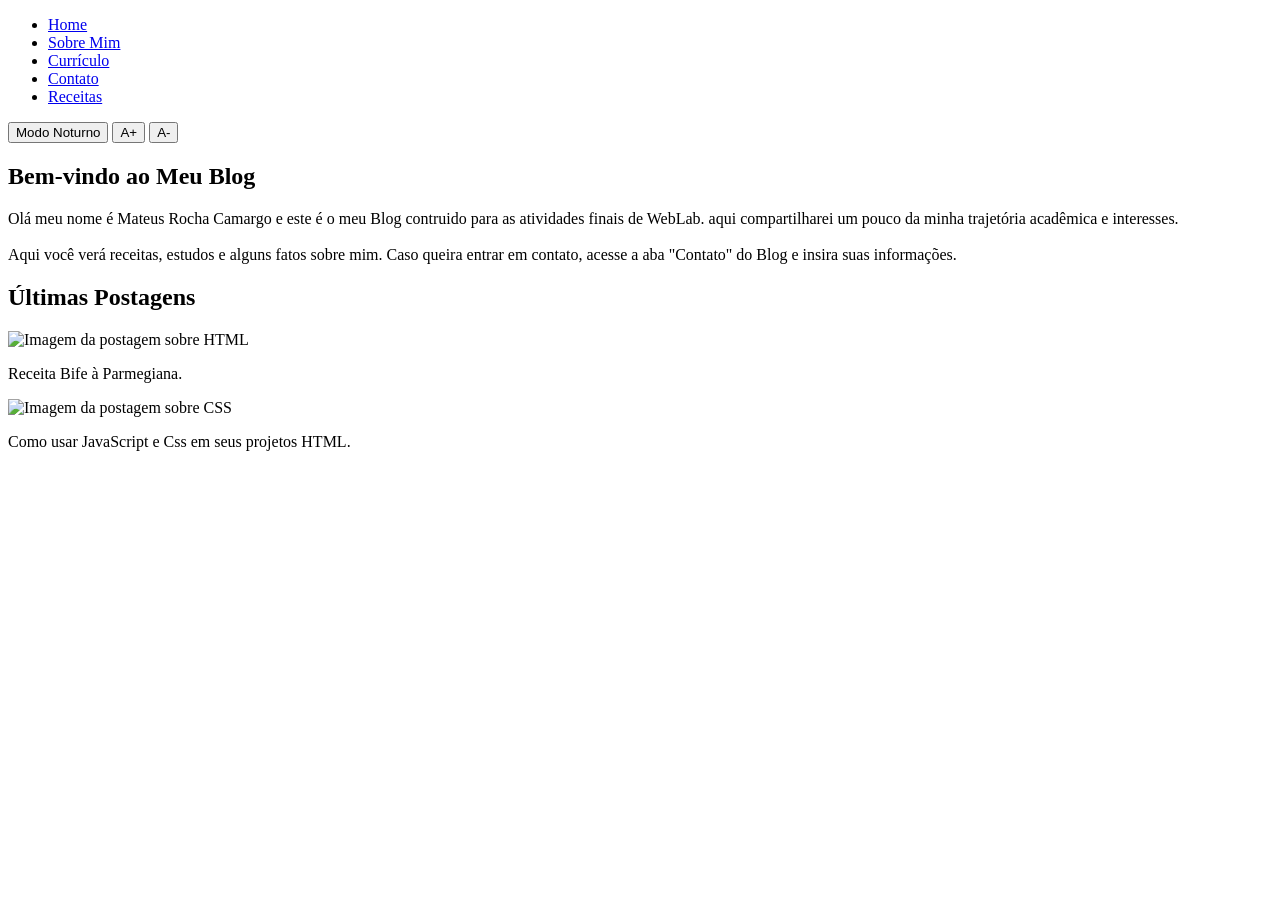
==== index.html @ 9a48bbba "Add files via upload" ====
<!DOCTYPE html>
<html lang="pt-BR">
<head>
    <meta charset="UTF-8">
    <meta name="viewport" content="width=device-width, initial-scale=1.0">
    <title>Meu Blog - Home</title>
    <link rel="stylesheet" href="css/style.css">
    
    <link rel="preconnect" href="https://fonts.googleapis.com">
<link rel="preconnect" href="https://fonts.gstatic.com" crossorigin>
<link href="https://fonts.googleapis.com/css2?family=Fjalla+One&display=swap" rel="stylesheet">
</head>
<body>
    <header class="barraDeCima">
        <nav>
            <ul class="menu">
                <li><a href="index.html">Home</a></li>
                <li><a href="about.html">Sobre Mim</a></li>
                <li><a href="curriculum.html">Currículo</a></li>
                <li><a href="contact.html">Contato</a></li>
                <li><a href="receitas.html">Receitas</a></li>
            </ul>
        </nav>
        
        <div class="botoes">
            <button id="modoEscuro">Modo Noturno</button>
            <button id="AumentarFonte">A+</button>
            <button id="DiminuirFonte">A-</button>
        </div>
    </header>

    <main>
        <section class="intro">
            <h1>Bem-vindo ao Meu Blog</h1>
            <p>Olá meu nome é Mateus Rocha Camargo e este é o meu Blog contruido para as atividades finais de WebLab. aqui compartilharei um pouco da minha
                 trajetória acadêmica e interesses.<br><br>Aqui você verá receitas, estudos e alguns fatos sobre mim. 
                 Caso queira entrar em contato, acesse a aba "Contato" do Blog e insira suas informações.</p>
        </section>

        <section class="feed">
            <h2>Últimas Postagens</h2>
            
            <div class="fotoFeed">
                
                <article class="PostdeFoto">
                    <!-- Corrigido: Sintaxe da imagem ajustada com o atributo alt isolado -->
                    <img src="Assets/bife-a-parmegiana.jpg" alt="Imagem da postagem sobre HTML" class="feed-image">
                    
                    <div class="TextodeFeed">
                        <p>Receita Bife à Parmegiana.</p>
                    </div>
                </article>

                <article class="PostdeFoto">
                    <img src="assets/post2.jpg" alt="Imagem da postagem sobre CSS" class="feed-image">
                    
                    <div class="TextodeFeed">
                        <p>Como usar JavaScript e Css em seus projetos HTML.</p>
                    </div>
                </article>

            </div>
        </section>
    </main>

    <script src="js/script.js"></script>
</body>
</html>
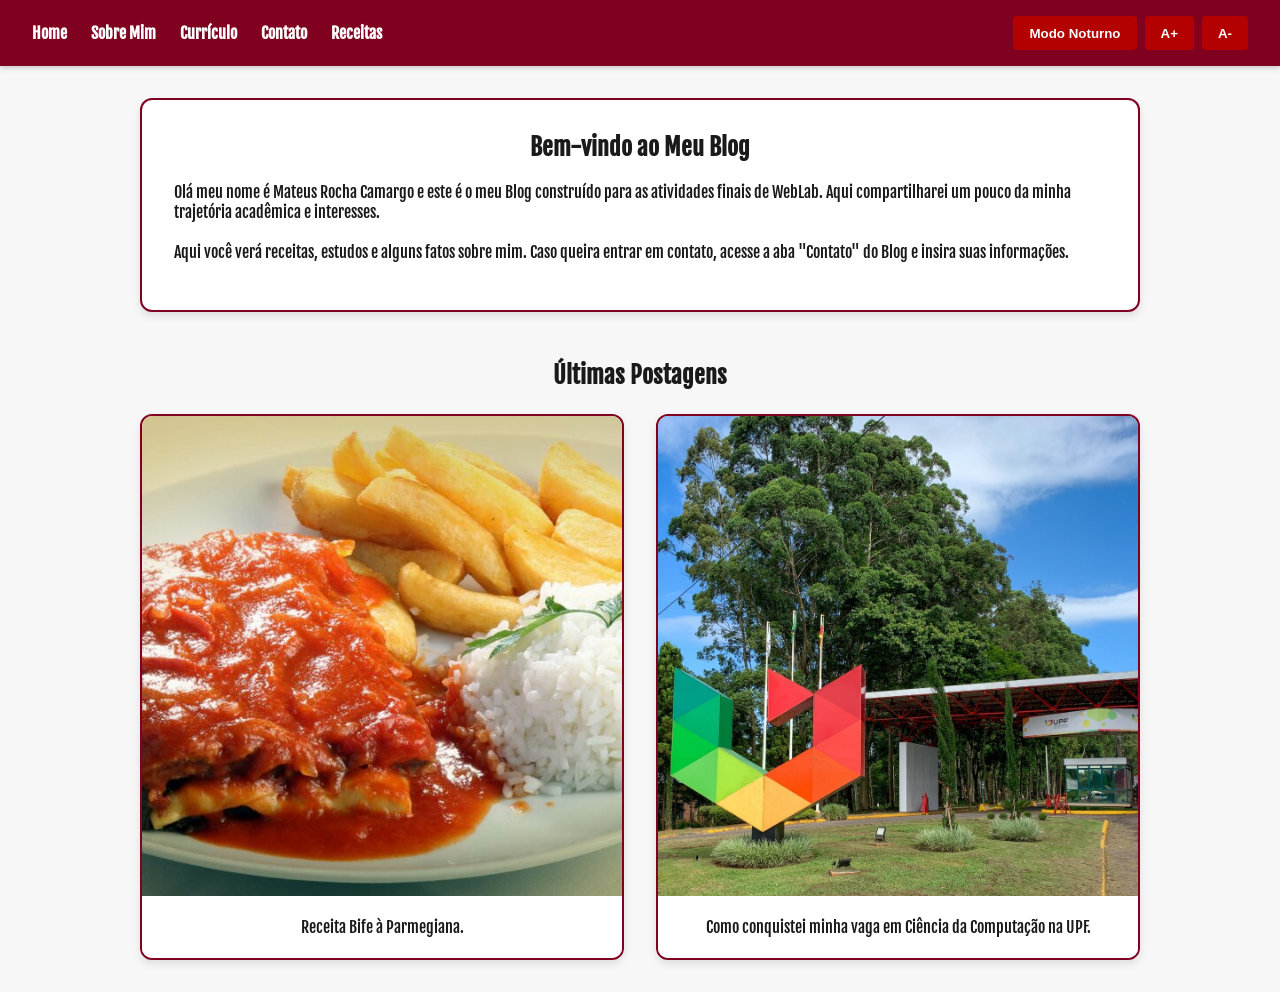
==== commit 0cab952b: "ultimas partes" ====
--- a/index.html
+++ b/index.html
@@ -1,17 +1,21 @@
+
 <!DOCTYPE html>
 <html lang="pt-BR">
 <head>
     <meta charset="UTF-8">
     <meta name="viewport" content="width=device-width, initial-scale=1.0">
     <title>Meu Blog - Home</title>
+
     <link rel="stylesheet" href="css/style.css">
-    
+
     <link rel="preconnect" href="https://fonts.googleapis.com">
-<link rel="preconnect" href="https://fonts.gstatic.com" crossorigin>
-<link href="https://fonts.googleapis.com/css2?family=Fjalla+One&display=swap" rel="stylesheet">
+    <link rel="preconnect" href="https://fonts.gstatic.com" crossorigin>
+    <link href="https://fonts.googleapis.com/css2?family=Fjalla+One&display=swap" rel="stylesheet">
 </head>
+
 <body>
     <header class="barraDeCima">
+
         <nav>
             <ul class="menu">
                 <li><a href="index.html">Home</a></li>
@@ -21,48 +25,75 @@
                 <li><a href="receitas.html">Receitas</a></li>
             </ul>
         </nav>
-        
+
         <div class="botoes">
             <button id="modoEscuro">Modo Noturno</button>
             <button id="AumentarFonte">A+</button>
             <button id="DiminuirFonte">A-</button>
         </div>
+
     </header>
 
     <main>
+
         <section class="intro">
+
             <h1>Bem-vindo ao Meu Blog</h1>
-            <p>Olá meu nome é Mateus Rocha Camargo e este é o meu Blog contruido para as atividades finais de WebLab. aqui compartilharei um pouco da minha
-                 trajetória acadêmica e interesses.<br><br>Aqui você verá receitas, estudos e alguns fatos sobre mim. 
-                 Caso queira entrar em contato, acesse a aba "Contato" do Blog e insira suas informações.</p>
+
+            <p>
+                Olá meu nome é Mateus Rocha Camargo e este é o meu Blog construído para as atividades finais de WebLab.
+                Aqui compartilharei um pouco da minha trajetória acadêmica e interesses.
+                <br><br>
+                Aqui você verá receitas, estudos e alguns fatos sobre mim.
+                Caso queira entrar em contato, acesse a aba "Contato" do Blog e insira suas informações.
+            </p>
+
         </section>
 
+        
         <section class="feed">
+
             <h2>Últimas Postagens</h2>
-            
+
             <div class="fotoFeed">
+
                 
                 <article class="PostdeFoto">
-                    <!-- Corrigido: Sintaxe da imagem ajustada com o atributo alt isolado -->
-                    <img src="Assets/bife-a-parmegiana.jpg" alt="Imagem da postagem sobre HTML" class="feed-image">
-                    
+
+                    <img
+                        src="Assets/bife-a-parmegiana.jpg"
+                        alt="Imagem da postagem sobre HTML"
+                        class="feed-image"
+                    >
+
                     <div class="TextodeFeed">
                         <p>Receita Bife à Parmegiana.</p>
                     </div>
+
                 </article>
 
+                
                 <article class="PostdeFoto">
-                    <img src="assets/post2.jpg" alt="Imagem da postagem sobre CSS" class="feed-image">
-                    
+
+                    <img
+                        src="Assets/upf.jpg"
+                        alt="Imagem da postagem sobre entrada"
+                        class="feed-image"
+                    >
+
                     <div class="TextodeFeed">
-                        <p>Como usar JavaScript e Css em seus projetos HTML.</p>
+                        <p>Como conquistei minha vaga em Ciência da Computação na UPF.</p>
                     </div>
+
                 </article>
 
             </div>
+
         </section>
+
     </main>
 
     <script src="js/script.js"></script>
+
 </body>
-</html>+</html>
--- a/css/style.css
+++ b/css/style.css
@@ -0,0 +1,257 @@
+:root{
+    --cor-fundo: #f7f7f7;
+    --cor-texto: #1a1a1a;
+    --cor-menu: #800020;
+    --cor-texto-menu: #ffffff;
+    --cor-cartao: #ffffff;
+    --cor-botao: #b30000;
+    --borda-caixa: #800020;
+    --sombra: 0 4px 8px rgba(0, 0, 0, 0.1);
+}
+
+.modoEscuro{
+    --cor-fundo: #121212;
+    --cor-texto: #f0f0f0;
+    --cor-menu: #000000;
+    --cor-cartao: #1e1e1e;
+    --cor-botao: #800020;
+    --borda-caixa: #800020;
+    --sombra: 0 4px 12px rgba(0, 0, 0, 0.5);
+}
+
+body{
+    background-color: var(--cor-fundo);
+    color: var(--cor-texto);
+    font-family: "Fjalla One", sans-serif;
+    margin: 0;
+    padding: 0;
+    font-size: 16px;
+    transition: background-color 0.3s, color 0.3s;
+}
+
+main{
+    padding: 2rem;
+    max-width: 1000px;
+    margin: 0 auto;
+    display: flex;
+    flex-direction: column;
+    align-items: center;
+}
+
+section{
+    width: 100%;
+}
+
+h1,
+h2{
+    text-align: center;
+    margin-top: 0;
+}
+
+button{
+    background-color: var(--cor-botao);
+    color: white;
+    border: none;
+    border-radius: 4px;
+    font-weight: bold;
+    padding: 0.6rem 1rem;
+    cursor: pointer;
+    transition: background-color 0.3s, opacity 0.3s;
+}
+
+button:hover{
+    opacity: 0.8;
+}
+
+.barraDeCima{
+    display: flex;
+    justify-content: space-between;
+    align-items: center;
+    background-color: var(--cor-menu);
+    padding: 1rem 2rem;
+    box-shadow: 0 2px 5px rgba(0,0,0,0.2);
+}
+
+.menu{
+    list-style: none;
+    display: flex;
+    gap: 1.5rem;
+    margin: 0;
+    padding: 0;
+}
+
+.menu a{
+    color: var(--cor-texto-menu);
+    text-decoration: none;
+    font-weight: bold;
+    transition: color 0.2s;
+}
+
+.menu a:hover{
+    opacity: 0.8;
+}
+
+.botoes{
+    display: flex;
+    gap: 0.5rem;
+}
+
+.intro{
+    background-color: var(--cor-cartao);
+    border: 2px solid var(--borda-caixa);
+    border-radius: 12px;
+    padding: 2rem;
+    box-shadow: var(--sombra);
+    margin-bottom: 3rem;
+    box-sizing: border-box;
+}
+
+.fotoFeed{
+    display: grid;
+    grid-template-columns: repeat(auto-fit, minmax(280px, 1fr));
+    gap: 2rem;
+    margin-top: 1.5rem;
+    width: 100%;
+}
+
+.PostdeFoto{
+    background-color: var(--cor-cartao);
+    border: 2px solid var(--borda-caixa);
+    border-radius: 12px;
+    overflow: hidden;
+    box-shadow: var(--sombra);
+    display: flex;
+    flex-direction: column;
+    transition: transform 0.2s;
+}
+
+.PostdeFoto:hover{
+    transform: translateY(-4px);
+}
+
+.feed-image{
+    width: 100%;
+    aspect-ratio: 1 / 1;
+    object-fit: cover;
+    display: block;
+}
+
+.TextodeFeed{
+    padding: 20px;
+    background-color: var(--cor-cartao);
+    flex-grow: 1;
+    display: flex;
+    align-items: center;
+    justify-content: center;
+}
+
+.TextodeFeed p{
+    margin: 0;
+    font-size: 1rem;
+    line-height: 1.4;
+    text-align: center;
+    font-weight: 500;
+}
+
+.contact-form{
+    display: flex;
+    flex-direction: column;
+    gap: 1rem;
+    background-color: var(--cor-cartao);
+    padding: 2rem;
+    border-radius: 12px;
+    border: 2px solid var(--borda-caixa);
+    box-shadow: var(--sombra);
+    max-width: 600px;
+    margin: 0 auto;
+}
+
+.caixa-contato{
+    max-width: 600px;
+    margin: 0 auto 3rem auto;
+}
+
+.formulario-inputs{
+    display: flex;
+    flex-direction: column;
+    gap: 0.5rem;
+    margin-bottom: 1.2rem;
+    text-align: left;
+}
+
+.formulario-inputs label{
+    font-weight: bold;
+}
+        
+.formulario-inputs textarea{
+    width: 100%;
+    padding: 0.7rem;
+    font-size: 1rem;
+    border: 1px solid #ccc;
+    border-radius: 6px;
+    background-color: var(--cor-fundo);
+    color: var(--cor-texto);
+    font-family: inherit;
+    resize: vertical;
+    box-sizing: border-box;
+}
+
+.contact-form input{
+    padding: 0.7rem;
+    font-size: 1rem;
+    border: 1px solid #ccc;
+    border-radius: 6px;
+    background-color: var(--cor-fundo);
+    color: var(--cor-texto);
+}
+
+
+.listaReceitas{
+    list-style: none;
+    padding: 0;
+    margin: 2rem auto 0 auto;
+    max-width: 500px;
+    display: flex;
+    flex-direction: column;
+    gap: 1rem;
+}
+
+.listaReceitas li{
+    background-color: var(--cor-fundo);
+    border: 1px solid var(--borda-caixa);
+    border-radius: 8px;
+    padding: 1rem;
+    font-size: 1.1rem;
+    transition: background-color 0.2s;
+    display: flex;
+    align-items: center;
+    justify-content: center;
+    cursor: pointer;
+}
+
+.listaReceitas li:hover{
+    background-color: rgba(128, 0, 32, 0.08);
+}
+
+.modoEscuro .listaReceitas li:hover{
+    background-color: rgba(128, 0, 32, 0.25);
+}
+
+.listaReceitas a{
+    color: var(--cor-menu);
+    text-decoration: none;
+    width: 100%;
+    text-align: center;
+    display: block;
+}
+
+.modoEscuro .listaReceitas a{
+    color: #ff4d6d;
+}
+
+.listaReceitas .texto-simples{
+    color: var(--cor-texto);
+    font-weight: normal;
+    opacity: 0.8;
+    cursor: default;
+}
